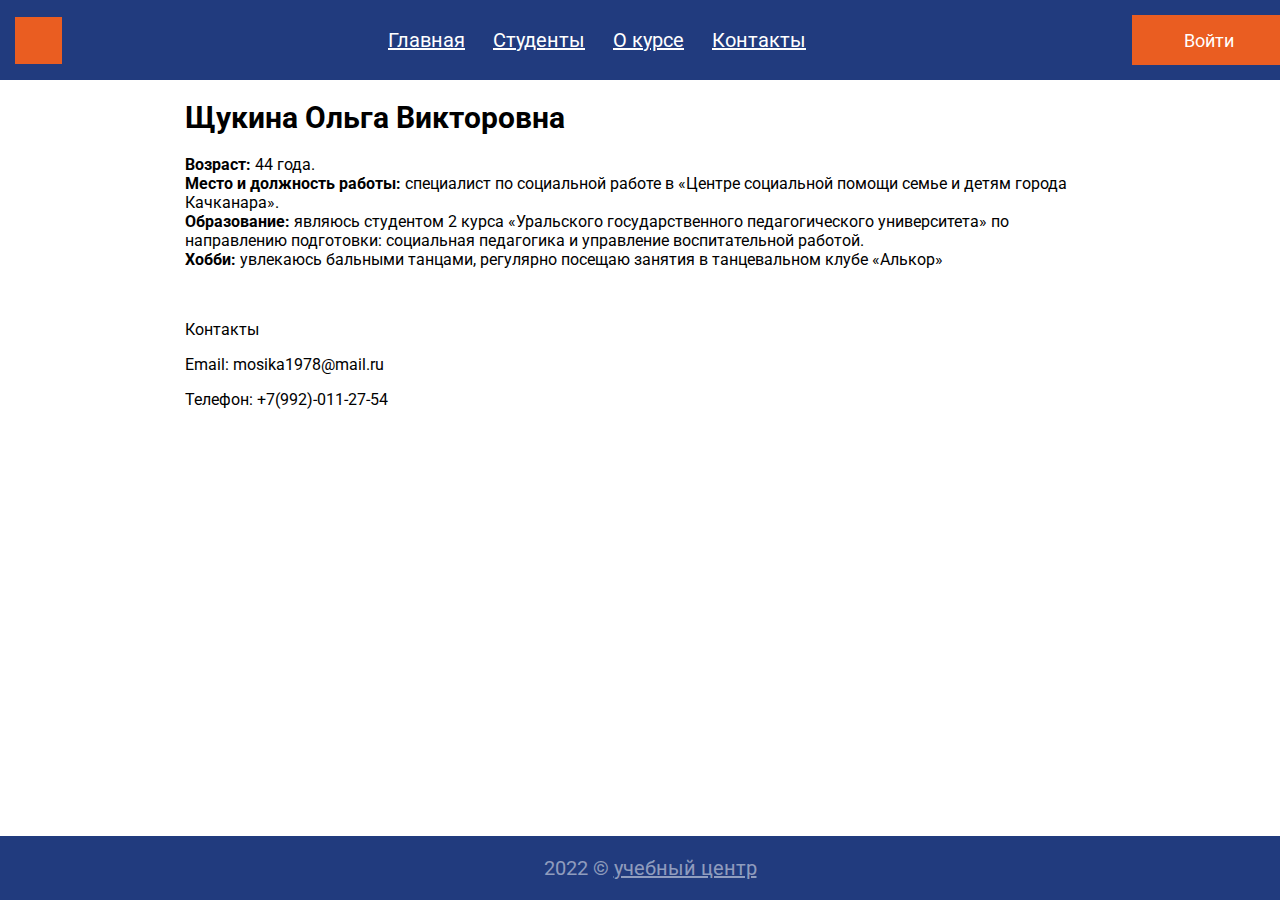
==== pages/About-me.html @ 54e7dc60 "bec or bec" ====
<!DOCTYPE html>
<html lang="ru">
<head>
    <meta charset="UTF-8">
    <meta http-equiv="X-UA-Compatible" content="IE=edge">
    <meta name="viewport" content="width=device-width, initial-scale=1.0">
    <link rel="stylesheet" type="text/css" href="../css/promo.css">
    <link rel="preconnect" href="https://fonts.googleapis.com">
    <link rel="preconnect" href="https://fonts.gstatic.com" crossorigin>
    <link href="https://fonts.googleapis.com/css2?family=Roboto:wght@300;400;500;700&display=swap" rel="stylesheet">
    <title>О себе</title>
    <script defer src="../js/script.js"></script>
</head>
<body class="page">
    <header class="header">
        <img class="sayt-logo" src="../img/logo.svg" alt="">
        <ul class="sayt-menu">
            <li><a class="menu-link" href="../index.html">Главная</a></li>
            <li><a class="menu-link" href="./students.html">Студенты</a></li>
            <li><a class="menu-link" href="./about.html">О курсе</a></li>
            <li><a class="menu-link" href="./contacts.html">Контакты</a></li>
        </ul>
        <a class="cnopka-login" href="login.html">Войти</a>
        <div class="login-popup">
            <img class="cnopka-close" src="img/logo.svg" alt="">
            <h2 class="login-heading ">Войти на сайт</h2>
            <form class="login-form">
                <input class="login-input" name="login" type="text" placeholder="Логин" required>
                <input class="login-password" name="password" type="password" placeholder="Пароль" required>
                <button class="popup-button" type="submit">Войти</button>
            </form>
        </div>
    </header>
    <main class="main">
        <h1 class="main-h1">Щукина Ольга Викторовна</h1>
        <div class="di-text">
           <div> <p class="text-me"> <strong>Возраст:</strong> 44 года.</br> 
                <strong>Место и должность работы:</strong> специалист по социальной работе в 
                «Центре социальной помощи семье и детям города Качканара».</br>
                <strong>Образование:</strong> являюсь студентом 2 курса «Уральского государственного 
                педагогического университета» по направлению подготовки: 
                социальная педагогика и управление воспитательной работой.</br> 
                <strong>Хобби:</strong> увлекаюсь бальными танцами, регулярно посещаю занятия  в 
                танцевальном клубе «Алькор»</p>
            </div>
            <div><img class="me-logo" src="../img/240443b6-54d3-43d5-b692-a8a7377e12de.jpg" alt=""></div>
        </div>
        <div>
            <p class="text-info">Контакты</p>
            <p class="text-adres">Email: mosika1978@mail.ru</p>
            <p class="text-namba">Телефон: +7(992)-011-27-54</p>
        </div>
    </main>
    <footer class="footer">
        <p class="copyright">2022 &copy; <a href="" class="footer-link">учебный центр</a></p>
    </footer>
</body>
</html>
---- css/promo.css ----
html {
    font-family: "Roboto", sans-serif;
}

.page {
    display: flex;
    flex-direction: column;
    min-height: 100vh;
    flex-grow: 1;
    margin: 0;
}

/* Это header. То есть верхняя строка с меню */

.header {
    background-color: #213B7E;
    display: flex;
    box-sizing: border-box;
    width: 1300px;
    margin: 0 auto;
    padding: 0 15px;
    min-height: 80px;
    justify-content: space-between;
    align-items: center;
}

.sayt-logo {

}

.sayt-menu {
    display: flex;
    align-self: stretch;
    padding: 0;
    margin: 0;
    list-style: none;
}

.sayt-menu > li {
    display: flex;
}

.menu-link {
    font-family: 'Roboto', sans-serif;
    display: flex;
    align-items: center;
    padding: 0 14px;
    background-color: #213B7E;
    color: #FFFFFF;
    font-weight: 400;
    font-size: 20px;
    text-decoration-line: underline;
}

.active-link {
    font-family: 'Roboto', sans-serif;
    display: flex;
    align-items: center;
    padding: 0 14px;
    color: #213B7E;
    background-color: #FFFFFF;
    font-weight: 400;
    font-size: 20px;
    text-decoration: none;
}

.menu-link:hover {
    background-color: #FFFFFF;
    color: #213B7E;
    text-decoration: none;
}

.cnopka-login {
    display: flex;
    justify-content: center;
    align-items: center;
    font-size: 18px;
    color: #FFFFFF;
    text-decoration: none;
    background-color: #EA5D21;
    width: 153px;
    min-height: 50px;
    font-family: 'Roboto';
}

/* А здесь ивент! PopUp */

.login-popup {
    display: none;
    position: absolute;
    z-index: 2;
    bottom: 0;
    left: 50%;
    transform: translate(-50%, -50%);
    box-sizing: border-box;
    width: 100%;
    max-width: 500px;
    min-height: 418px;
    padding: 26px 28px 50px;
    background: #FFFFFF;
    border: 1px solid #213B7E;
    background-color: #FFFFFF;
}

.login-heading {
    font-family: 'Roboto';
    font-style: normal;
    font-weight: 400;
    font-size: 24px;
    line-height: 28px;
    color: #000000;
    text-align: center;
}

.login-form {
    display: flex;
    align-items: center;
    flex-direction: column;
}

.login-form > input {
    width: 100%;
    max-width: 500px;
    min-height: 55px;
    margin-bottom: 56px;
    border: 1px solid #808080;
}

.login-input {
    width: 444px;
    min-height: 34px;
    background-color: #FFFFFF;
    border: 1px solid #808080;
    font-size: 24px;
    line-height: 28px;
    color: #808080;
    padding: 10px;
}

.login-password {
    width: 444px;
    min-height: 34px;
    background-color: #FFFFFF;
    border: 1px solid #808080;
    font-size: 24px;
    line-height: 28px;
    color: #808080;
    padding: 10px;
}

.popup-button {
    display: flex;
    justify-content: center;
    align-items: center;
    width: 152px;
    min-height: 50px;
    text-decoration: none;
    color: #FFFFFF;
    background-color: #EA5D21;
    border: none;
}

.trigger {
    display: block;
}
/* Это уже основная часть сайта. Его контент. main */

.main {
    flex-grow: 1;
    width: 911px;
    margin: 0 auto;
}

.main-h1 {
    font-family: 'Roboto';
    font-style: normal;
    font-weight: 700;
    font-size: 30px;
}

.main-h2 {
    font-family: 'Roboto';
    font-style: normal;
    font-weight: 400;
    font-size: 25px;
}

.main-intro {
    width: 634px;
    font-family: 'Roboto';
    font-style: normal;
    font-weight: 400;
    font-size: 18px;
}

.sayt-img {
    width: 523px;
    height: 316px;
}

em {
    color: #CF5510;  
}
/* Это стили для подвала. footer */

.footer {
    background-color: #213B7E;
    display: flex;
    box-sizing: border-box;
    width: 1300px;
    margin: 0 auto;
    padding: 0 16px;
    min-height: 60px;
    justify-content: center;
    align-items: center;
}

.copyright {
    font-family: 'Roboto';
    font-style: normal;
    font-weight: 400;
    font-size: 20px;
    color: rgba(255, 255, 255, 0.5);
}

.footer-link {
    font-family: 'Roboto';
    font-style: normal;
    font-weight: 400;
    font-size: 20px;
    color: rgba(255, 255, 255, 0.5);
}
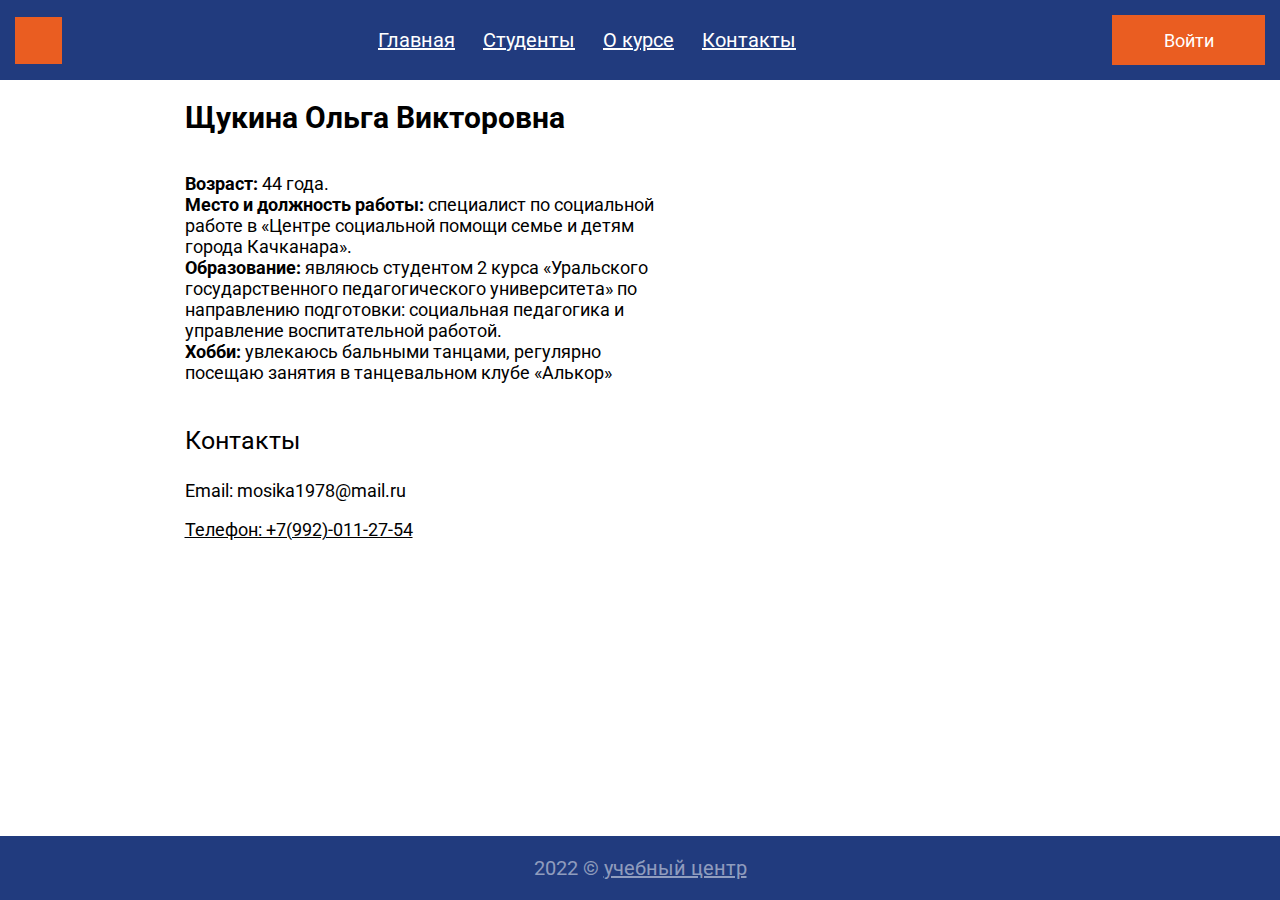
==== commit ff199f06: "final" ====
--- a/pages/About-me.html
+++ b/pages/About-me.html
@@ -22,7 +22,7 @@
         </ul>
         <a class="cnopka-login" href="login.html">Войти</a>
         <div class="login-popup">
-            <img class="cnopka-close" src="img/logo.svg" alt="">
+            <img class="cnopka-close" src="../img/logo.svg" alt="">
             <h2 class="login-heading ">Войти на сайт</h2>
             <form class="login-form">
                 <input class="login-input" name="login" type="text" placeholder="Логин" required>
--- a/css/promo.css
+++ b/css/promo.css
@@ -16,7 +16,9 @@
     background-color: #213B7E;
     display: flex;
     box-sizing: border-box;
-    width: 1300px;
+    max-width: 1300px;
+    width: 100%;
+    flex-wrap: wrap;
     margin: 0 auto;
     padding: 0 15px;
     min-height: 80px;
@@ -29,6 +31,7 @@
 }
 
 .sayt-menu {
+    flex-wrap: wrap;
     display: flex;
     align-self: stretch;
     padding: 0;
@@ -78,7 +81,8 @@
     color: #FFFFFF;
     text-decoration: none;
     background-color: #EA5D21;
-    width: 153px;
+    max-width: 153px;
+    width: 100%;
     min-height: 50px;
     font-family: 'Roboto';
 }
@@ -163,11 +167,27 @@
 .trigger {
     display: block;
 }
+
+.cnopka-close {
+    position: absolute;
+    top: -35px;
+    right: -25px;
+    border: 4px double #EA5D21;
+    overflow: hidden;
+    transition: all 0.7s ease-in-out;
+    cursor: pointer;
+}
+
+.cnopka-close:hover {
+    border-radius: 50%;
+    transform: rotate(360deg);
+}
 /* Это уже основная часть сайта. Его контент. main */
 
 .main {
     flex-grow: 1;
-    width: 911px;
+    max-width: 911px;
+    width: 100%;
     margin: 0 auto;
 }
 
@@ -186,7 +206,8 @@
 }
 
 .main-intro {
-    width: 634px;
+    max-width: 634px;
+    width: 100%;
     font-family: 'Roboto';
     font-style: normal;
     font-weight: 400;
@@ -194,12 +215,129 @@
 }
 
 .sayt-img {
-    width: 523px;
-    height: 316px;
-}
-
-em {
+    max-width: 523px;
+    width: 100%;
+    height: auto;
+}
+
+.orendg {
     color: #CF5510;  
+}
+
+.intro-div {
+    display: flex;
+    flex-wrap: wrap;
+}
+
+
+
+.blockquote {
+    font-family: 'Lobster';
+    font-style: normal;
+    font-weight: 400;
+    font-size: 36px;
+    line-height: 45px;
+    color: #646464;
+    width: 129px;
+    height: 90px;
+}
+
+/* Студенты */
+
+.student-name {
+    display: block;
+    text-align: center;
+    color: #000000;
+    text-decoration-line: none;
+}
+
+.student-logo {
+    width: 200px;
+    height: 270px;
+}
+
+.students {
+    max-width: 1200px;
+    display: flex;
+    flex-direction: row;
+    justify-content: space-around;
+    margin-top: 20px;
+}
+
+.student {
+    padding-left: 50px;
+}
+
+.new {
+    font-style: normal;
+    font-weight: 400;
+    font-size: 18px;
+    line-height: 21px;
+    color: #FFFFFF;
+    padding: 2px 6px 2px;
+    text-transform: uppercase;
+    background: #3AA828;
+    border-radius: 20px;
+    text-decoration: none;
+    position: relative;
+    top: -304px;
+    left: 120px;
+}
+/* Здесь стили для страниц "о нас", "контакты" и "о себе" */
+
+.text-info {
+    font-weight: 400;
+    font-size: 25px;
+    line-height: 29px;
+}
+
+.text-adres {
+    font-weight: 400;
+    font-size: 18px;
+    line-height: 21px;
+}
+
+.text-namba {
+    
+    font-weight: 400;
+    font-size: 18px;
+    line-height: 21px;
+    text-decoration-line: underline;
+}
+
+.video {
+    width: 820px;
+    height: 550px;
+}
+
+.map {
+    max-width: 1268px;
+    width: 100%;
+    min-height: 370px;
+    margin: 0 auto;
+    padding: 0 16px;
+    box-sizing: border-box;
+}
+
+.text-me {
+    max-width: 480px;
+    width: 100%;
+    font-family: 'Roboto';
+    font-style: normal;
+    font-weight: 400;
+    font-size: 18px;
+}
+
+.di-text {
+    display: flex;
+    flex-wrap: wrap;
+}
+
+.me-logo {
+    max-width: 220px;
+    width: 100%;
+    max-height: 360px;
+    height: auto;
 }
 /* Это стили для подвала. footer */
 
@@ -207,7 +345,9 @@
     background-color: #213B7E;
     display: flex;
     box-sizing: border-box;
-    width: 1300px;
+    max-width: 1300px;
+    width: 100%;
+    flex-wrap: wrap;
     margin: 0 auto;
     padding: 0 16px;
     min-height: 60px;
@@ -229,4 +369,69 @@
     font-weight: 400;
     font-size: 20px;
     color: rgba(255, 255, 255, 0.5);
+}
+
+
+
+@media (max-width:1220px) {
+.students {
+    flex-wrap: wrap;
+}
+}
+
+@media (max-width:1000px) {
+
+    .sayt-logo {
+        display: none;
+    }
+
+    .header {
+        justify-content: center;
+        width: 70%;
+    }
+
+    .footer {
+        justify-content: center;
+        width: 70%;
+    }
+
+    .sayt-menu {
+        width: 60%;
+        min-height: 80px;
+    }
+
+    .main {
+        box-sizing: border-box;
+        padding: 0 2vw;
+    }
+
+    .blockquote {
+        margin-left: 50px;
+    }
+
+    .blockquote::after {
+        margin-right: 50px;
+    }
+
+    .cnopka-close {
+        position: absolute;
+        top: -30px;
+        right: 0px;
+    }
+
+    .login-input {
+        width: 100%;
+        max-width: 300px;
+    }
+
+    .login-password {
+        width: 100%;
+        max-width: 300px;
+    }
+
+    .video {
+        max-width: 820px;
+        width: 100%;
+        height: auto;
+    }
 }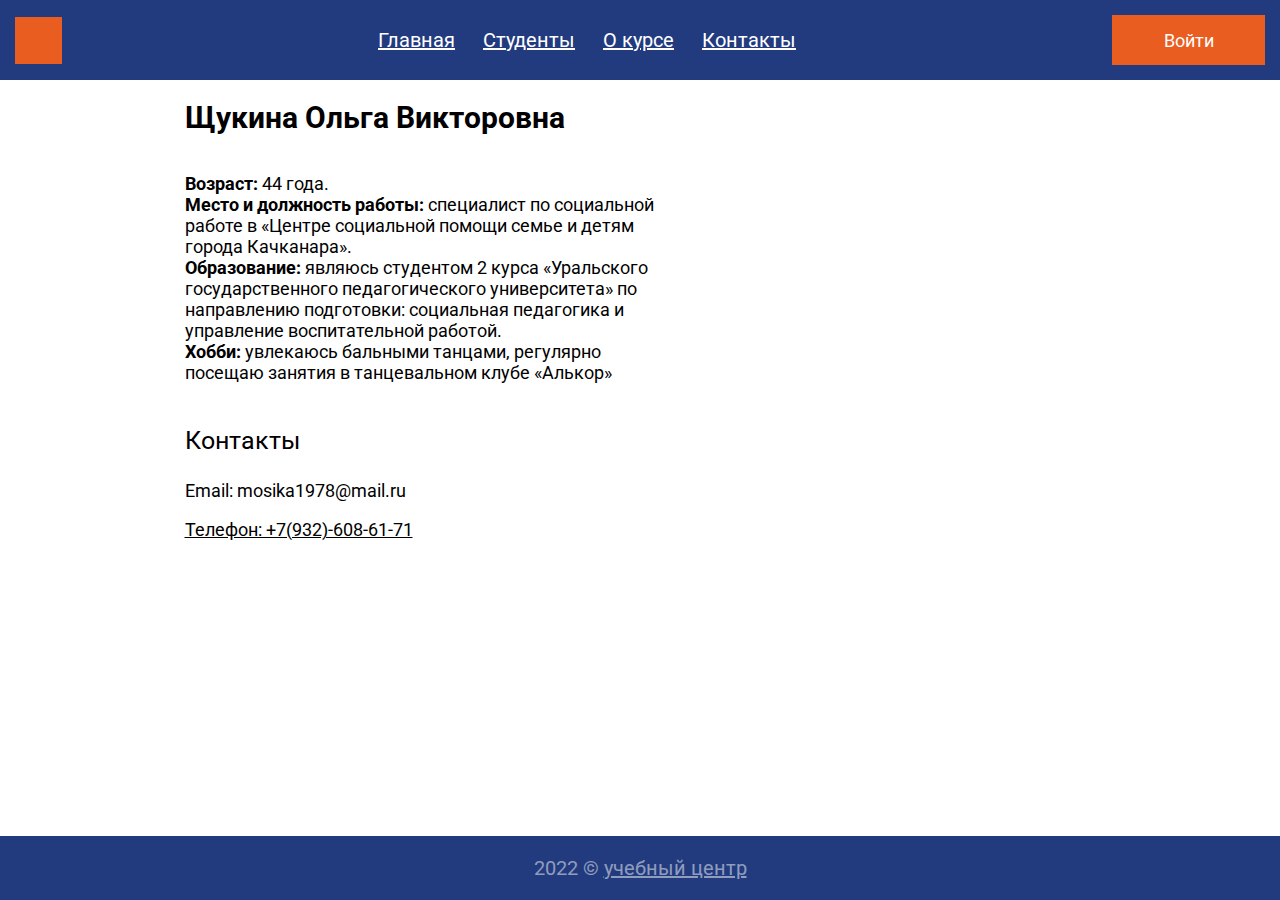
==== commit 6083cdbf: "fone" ====
--- a/pages/About-me.html
+++ b/pages/About-me.html
@@ -48,7 +48,7 @@
         <div>
             <p class="text-info">Контакты</p>
             <p class="text-adres">Email: mosika1978@mail.ru</p>
-            <p class="text-namba">Телефон: +7(992)-011-27-54</p>
+            <p class="text-namba">Телефон: +7(932)-608-61-71</p>
         </div>
     </main>
     <footer class="footer">
